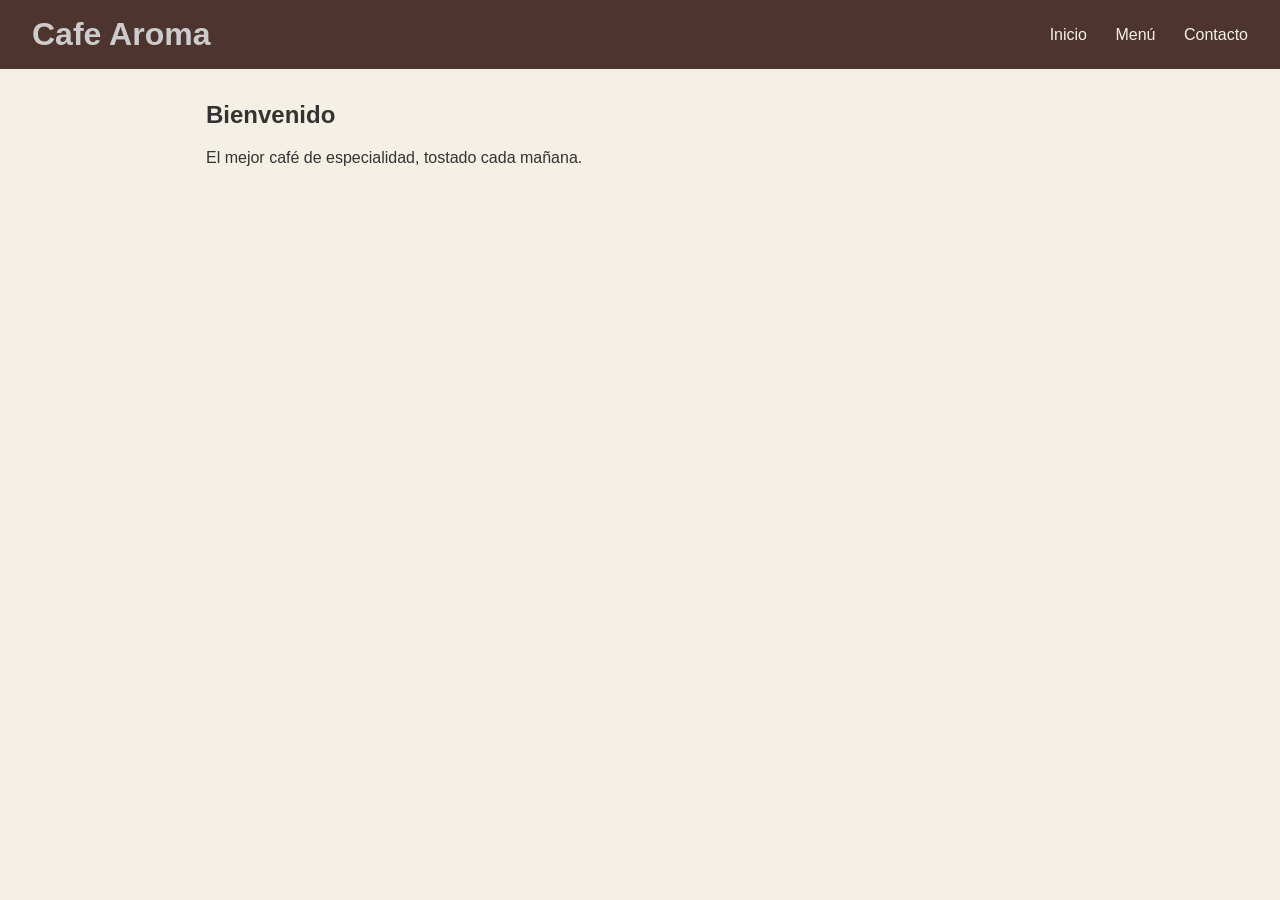
==== contacto.html @ f4909e71 "feat:agregar ka estructura de nagevacion ;v" ====
<!DOCTYPE html>
<html lang="es">
<head>
  <meta charset="UTF-8">
  <meta name="viewport" content="width=device-width, initial-scale=1.0">
  <title>Cafe Aroma - Inicio</title>
  <link rel="stylesheet" href="css/styles.css">
</head>
<body>
    <header>
    <h1 class="logo">Cafe Aroma</h1>
    <nav>
      <a href="index.html">Inicio</a>
      <a href="menu.html">Menú</a>
      <a href="contacto.html">Contacto</a>
    </nav>
  </header>

  <main>
    <h2>Bienvenido</h2>
    <p>El mejor café de especialidad, tostado cada mañana.</p>
  </main>

  <!-- FOOTER -->
  <script src="js/main.js"></script>
</body>
</html>
---- css/styles.css ----
/* ===== BASE ===== */
* { box-sizing: border-box; }
body { font-family: Arial, sans-serif; margin: 0; background: #f5f0e6; color: #333; }
main { max-width: 900px; margin: 2rem auto; padding: 0 1rem; }

/* ===== CABECERA ===== */
header {
  background: #4e342e;
  color: #cccccc;
  padding: 1rem 2rem;
  display: flex;
  justify-content: space-between;
  align-items: center;
}
header h1 { margin: 0; }
nav a { color: #f5f0e6; text-decoration: none; margin-left: 1.5rem; }
nav a:hover { text-decoration: underline; }

/* ===== MENU ===== */

/* ===== CONTACTO ===== */

/* ===== FOOTER ===== */
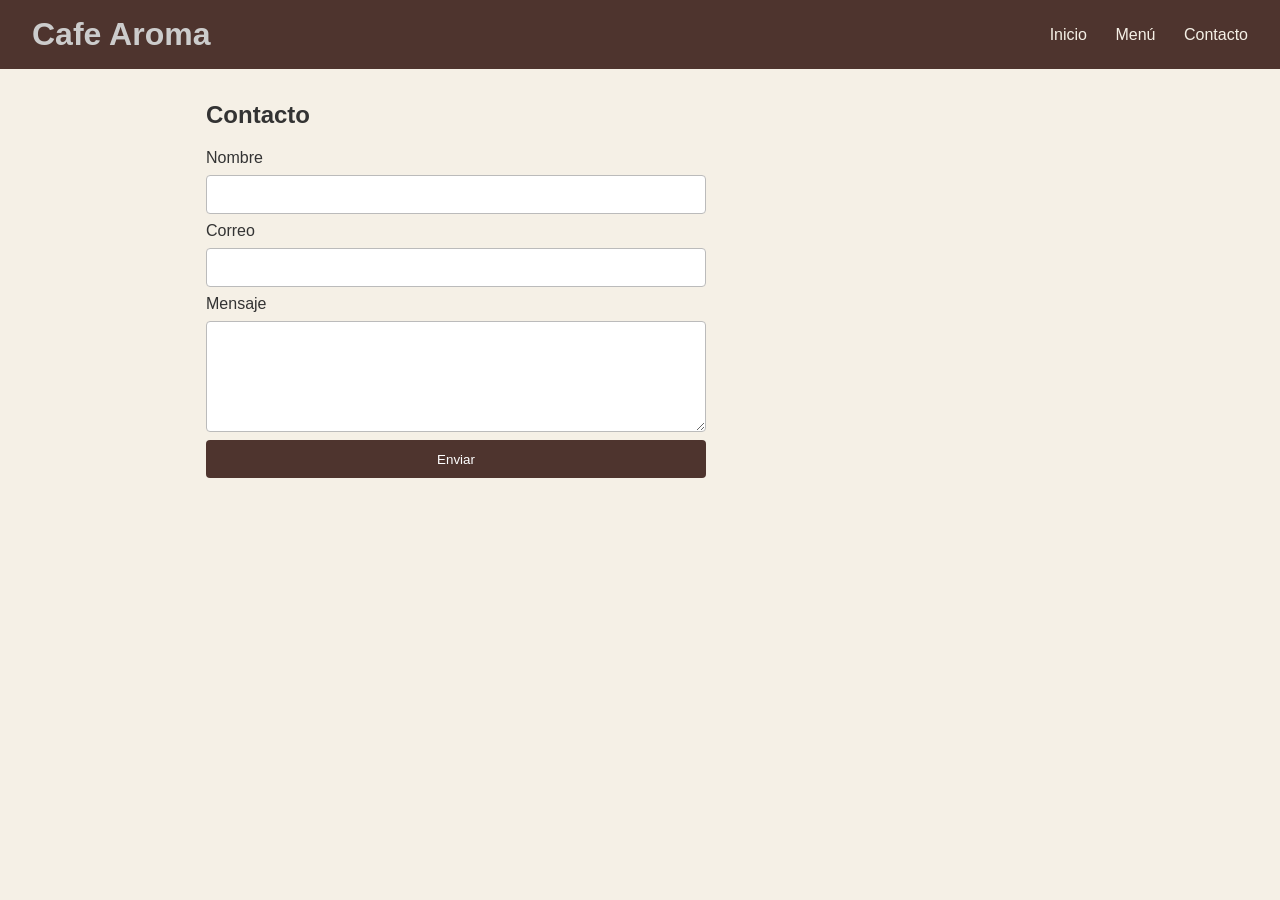
==== commit 6ec1c07d: "feat:agregar formulario de contacto y estilos" ====
--- a/contacto.html
+++ b/contacto.html
@@ -3,11 +3,11 @@
 <head>
   <meta charset="UTF-8">
   <meta name="viewport" content="width=device-width, initial-scale=1.0">
-  <title>Cafe Aroma - Inicio</title>
+  <title>Cafe Aroma - Contacto</title>
   <link rel="stylesheet" href="css/styles.css">
 </head>
 <body>
-    <header>
+  <header>
     <h1 class="logo">Cafe Aroma</h1>
     <nav>
       <a href="index.html">Inicio</a>
@@ -17,8 +17,22 @@
   </header>
 
   <main>
-    <h2>Bienvenido</h2>
-    <p>El mejor café de especialidad, tostado cada mañana.</p>
+    <h2>Contacto</h2>
+
+    <!-- FORMULARIO -->
+    <form id="form-contacto" novalidate>
+      <label for="nombre">Nombre</label>
+      <input type="text" id="nombre" name="nombre" required>
+
+      <label for="correo">Correo</label>
+      <input type="email" id="correo" name="correo" required>
+
+      <label for="mensaje">Mensaje</label>
+      <textarea id="mensaje" name="mensaje" rows="5" required></textarea>
+
+      <button type="submit">Enviar</button>
+      <p id="estado" role="alert"></p>
+    </form>
   </main>
 
   <!-- FOOTER -->
--- a/css/styles.css
+++ b/css/styles.css
@@ -18,6 +18,16 @@
 
 /* ===== MENU ===== */
 
+.productos { list-style: none; padding: 0; display: grid; grid-template-columns: repeat(auto-fit, minmax(250px, 1fr)); gap: 1rem; }
+.productos li { background: #fff; padding: 1rem; border-radius: 8px; box-shadow: 0 2px 4px rgba(0,0,0,.1); }
+.productos h3 { margin-top: 0; color: #4e342e; }
+.precio { font-weight: bold; color: #8b5a2b; }
+
 /* ===== CONTACTO ===== */
 
+form { display: grid; gap: .5rem; max-width: 500px; }
+input, textarea { padding: .6rem; border: 1px solid #bbb; border-radius: 4px; font: inherit; }
+button { padding: .7rem; background: #4e342e; color: #fff; border: 0; border-radius: 4px; cursor: pointer; }
+#estado { color: #b00020; min-height: 1.2em; }
+
 /* ===== FOOTER ===== */
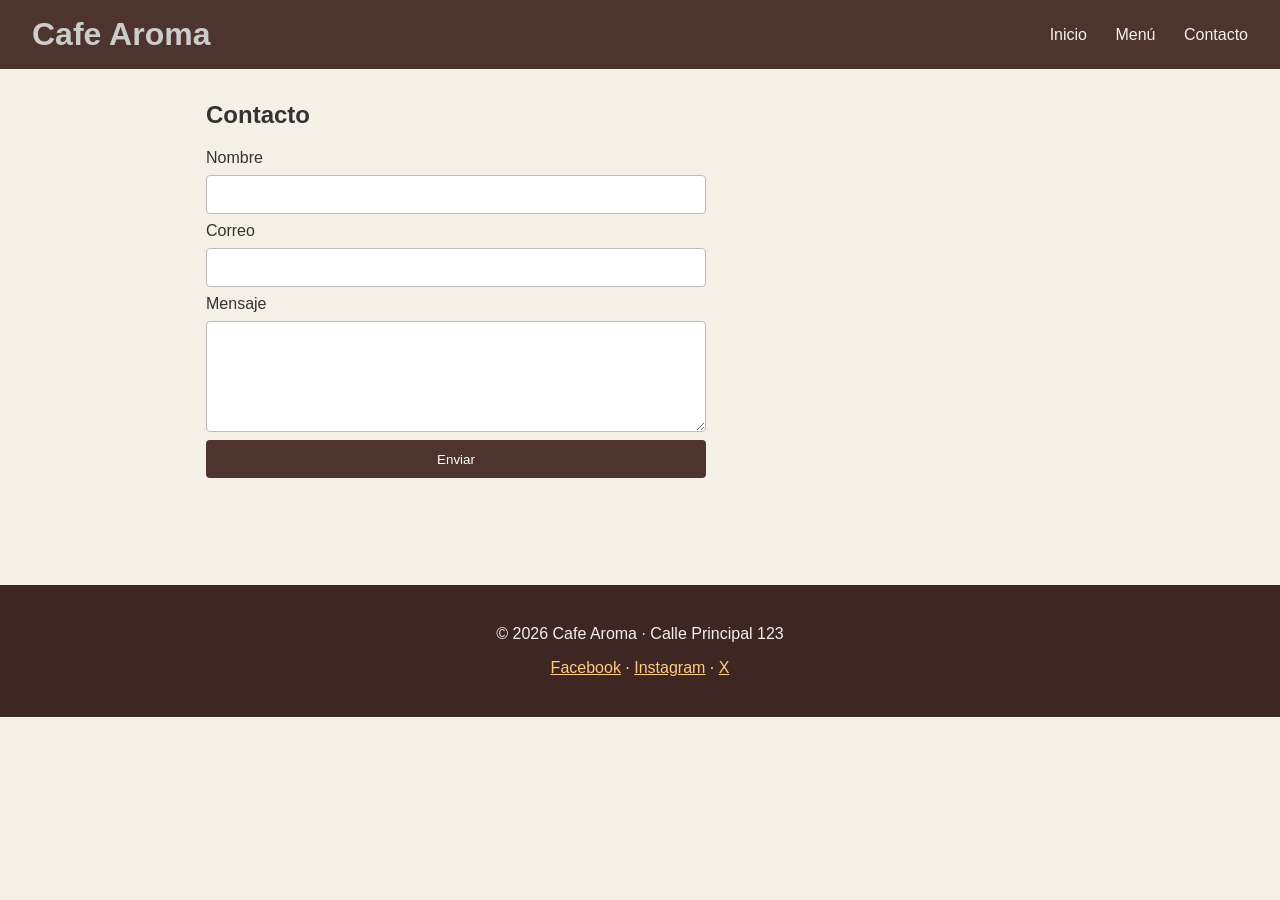
==== commit 12714a74: "feat: agregar footer a la pagina" ====
--- a/contacto.html
+++ b/contacto.html
@@ -35,7 +35,14 @@
     </form>
   </main>
 
-  <!-- FOOTER -->
+    <footer>
+    <p>&copy; <span id="anio"></span> Cafe Aroma · Calle Principal 123</p>
+    <p>
+      <a href="https://facebook.com">Facebook</a> ·
+      <a href="https://instagram.com">Instagram</a> ·
+      <a href="https://x.com">X</a>
+    </p>
+  </footer>
   <script src="js/main.js"></script>
 </body>
 </html>
--- a/css/styles.css
+++ b/css/styles.css
@@ -30,4 +30,7 @@
 button { padding: .7rem; background: #4e342e; color: #fff; border: 0; border-radius: 4px; cursor: pointer; }
 #estado { color: #b00020; min-height: 1.2em; }
 
-/* ===== FOOTER ===== */+/* ===== FOOTER ===== */
+
+footer { background: #3e2723; color: #f5f0e6; text-align: center; padding: 1.5rem 1rem; margin-top: 3rem; }
+footer a { color: #ffcc80; }
